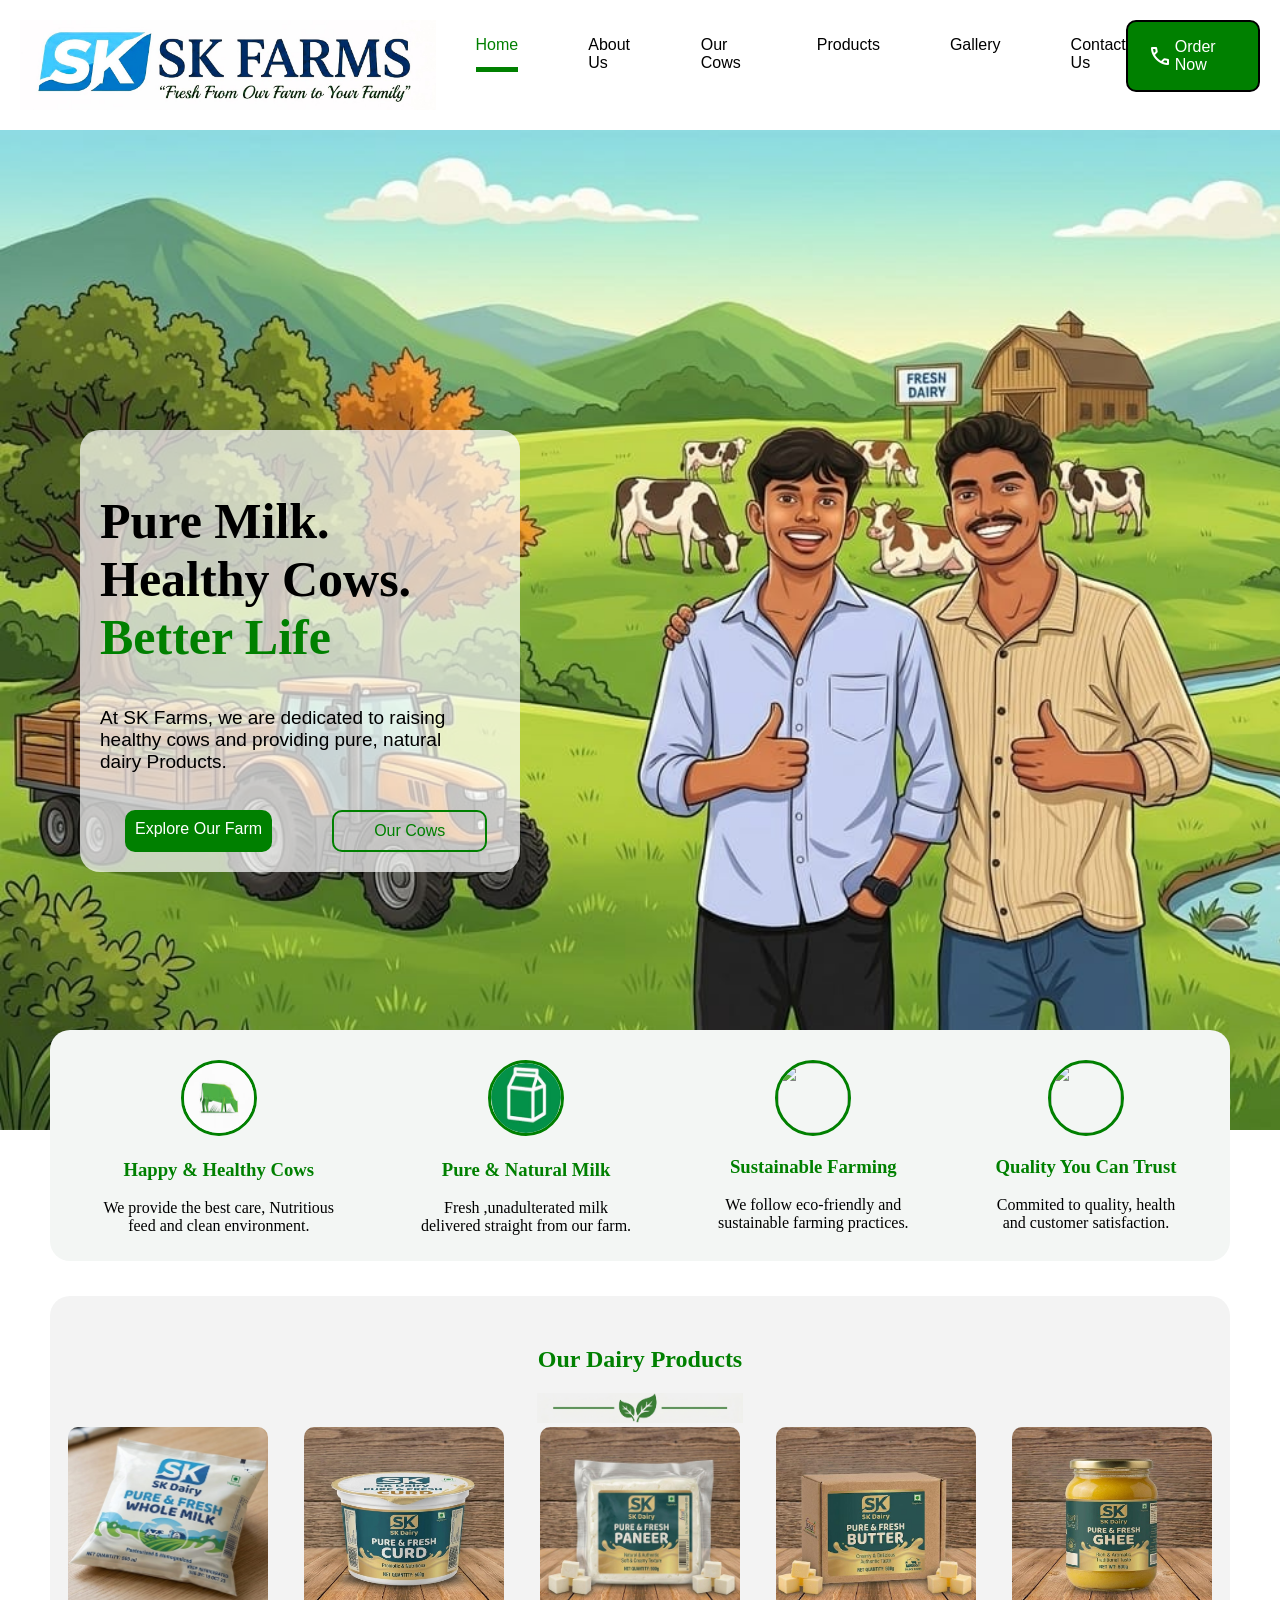
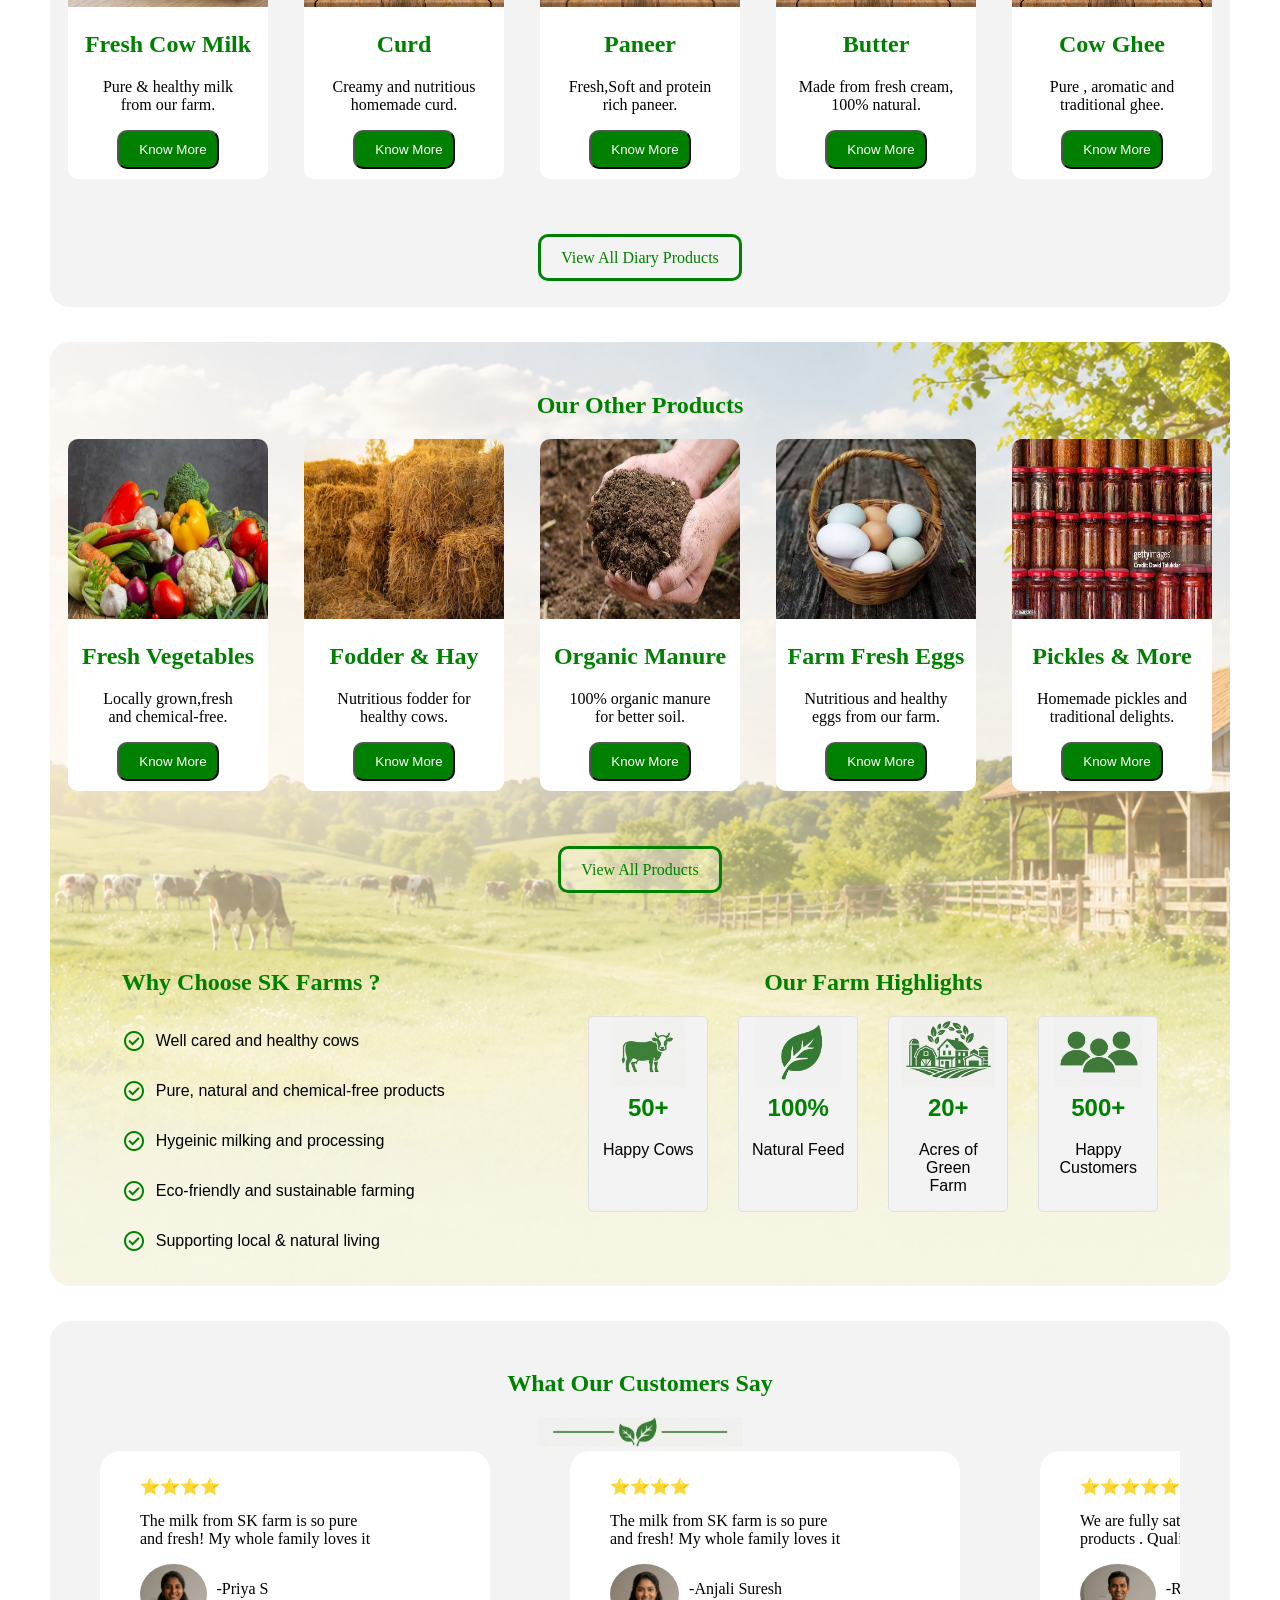
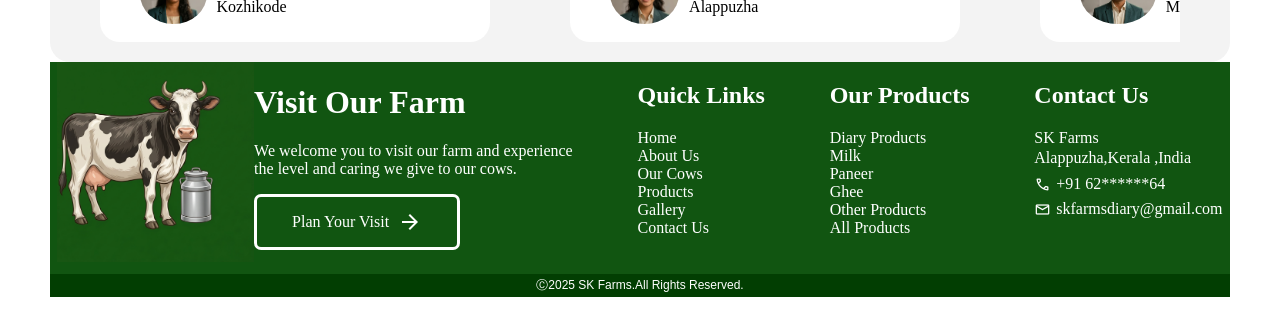
==== index.html @ 0b3ab614 "Add SK Farms desktop website" ====
<!DOCTYPE html>
<html lang="en">
<head>
    <meta charset="UTF-8">
    <meta name="viewport" content="width=device-width, initial-scale=1.0">
    <title>SK FARMS</title>
    <link rel="stylesheet" href="skfarms.css">
    <link rel="stylesheet" href="https://fonts.googleapis.com/css2?family=Material+Symbols+Outlined" />
</head>
<body>
    <header>
        <div class="main-header">
            
            <img src="./images/logoheading.jpeg" alt="" height="90px">
                

            <div>
                <nav>
                    <ul class="nav-div">
                        <li style="border-bottom: 5px solid green; padding-bottom: 5px; color: green;">Home</li>
                        <li><a href="./about.html" class="nav-a">About Us</a> </li>
                        <li><a href="./cows.html" class="nav-a"> Our Cows</a></li>
                        <li><a href="./products.html" class="nav-a">Products</a> </li>
                        <li><a href="./gallery.html" class="nav-a"> Gallery</a></li>
                        <li><a href="./contact.html" class="nav-a">Contact Us</a> </li>
                    </ul>
                </nav>
            </div>

            <div>
                <a href="./contact.html" style=" text-decoration: none; border-radius: 10px; border: 2px solid black; color: white; background-color: green; display: flex; align-items: center;padding-left: 20px;padding-right: 20px; gap: 3px; font-family: Arial, Helvetica, sans-serif;"> <span class="material-symbols-outlined">call</span> <p>Order Now</p></a>
            </div>
        </div>
    </header>

    <section>
        <div class="back-img">
            <div class="inner-back-img">
                <h1 style="font-size: 50px;">Pure Milk. <br> Healthy Cows. <br> <span style="color: green;">Better Life</span></h1>
                <p style="font-size: 19px; font-family: Inter, Helvetica, Arial, sans-serif;">At SK Farms, we are dedicated to raising <br> healthy cows and providing pure, natural <br> dairy Products.</p> <br>
                <div style="display: flex; gap: 60px;">
                    <a href="./gallery.html" style="font-family: Arial, Helvetica, sans-serif; margin-left: 25px; text-decoration: none; color: white; background-color: green;border-radius: 10px;padding: 10px;">Explore Our Farm  </a> 
                    <a href="./cows.html" style="font-family: Arial, Helvetica, sans-serif; text-decoration: none; color: green; border: 2px solid green; border-radius: 10px;padding: 10px 40px;">Our Cows </a>
                </div>
            </div>
        </div>
    </section>

    <!-- header ends here -->

    <section>
        <div class="info-div">
            <div class="inner-info-div">
                <img class="icons" height="70px" width="70px" src="[data-uri]" alt="">
                <h3 class="first-sec">Happy & Healthy Cows</h3>
                <p>We provide the best care, Nutritious <br>feed and clean environment.</p>
            </div>


            <div class="inner-info-div">
                <img class="icons" height="70px" width="70px" src="[data-uri]" alt="">
                <h3 class="first-sec">Pure & Natural Milk</h3>
                <p>Fresh ,unadulterated milk <br> delivered straight from our farm.</p>
            </div>

            <div class="inner-info-div">
                <img class="icons" height="70px" width="70px" src="https://encrypted-tbn0.gstatic.com/images?q=tbn:ANd9GcQDisQNB40xebgW37PnP-cOyI1RKQiH1mMAHMAszPaAXA&s=10" alt="">
                <h3 class="first-sec">Sustainable Farming</h3>
                <p>We follow eco-friendly and <br> sustainable farming practices.</p>
            </div>

            <div class="inner-info-div">
                <img class="icons" height="70px" width="70px" src="https://encrypted-tbn0.gstatic.com/images?q=tbn:ANd9GcQQSw8Ujokyv9TEXYNVb4td2sPnIjpA0ajTEoQYY0KD9Q&s=10" alt="">
                <h3 class="first-sec">Quality You Can Trust</h3>
                <p>Commited to quality, health <br> and customer satisfaction.</p>
            </div>
        </div>

        <!-- first box ends here -->

        <div class="sec-box">
            <div style="text-align: center;">
                <h1 style="color: green; ">Our Dairy Products</h1>
                <img height="30px"  src="./images/nothing.png" alt="">
            </div>

            <!-- products section -->
            <div class="products">
                <div class="inner-products">
                    <img src="./images/milk.jpeg" height="180px" width="200px" style="border-top-left-radius: 10px;border-top-right-radius: 10px; " alt="">
                    <h2 class="product-name">Fresh Cow Milk</h2>
                    <p class="font-select">Pure & healthy milk <br> from our farm.</p>
                    <button style="text-align: center; color: white; background-color: green;border-radius: 10px;padding-right: 30px;padding: 10px; padding-left: 20px;">Know More</button> 
                </div>

                <div class="inner-products">
                    <img src="./images/curd.jpeg" height="180px" width="200px" style="border-top-left-radius: 10px;border-top-right-radius: 10px; " alt="">
                    <h2 class="product-name">Curd</h2>
                    <p class="font-select">Creamy and nutritious <br> homemade curd.</p>
                    <button style="text-align: center; color: white; background-color: green;border-radius: 10px;padding-right: 30px;padding: 10px; padding-left: 20px;">Know More</button> 
                </div>
                
                <div class="inner-products">
                    <img src="./images/paneer.jpeg" height="180px" width="200px" style="border-top-left-radius: 10px;border-top-right-radius: 10px; " alt="">
                    <h2 class="product-name">Paneer</h2>
                    <p class="font-select">Fresh,Soft and protein <br> rich paneer.</p>
                    <button style="text-align: center; color: white; background-color: green;border-radius: 10px;padding-right: 30px;padding: 10px; padding-left: 20px;">Know More</button> 
                </div>

                <div class="inner-products">
                    <img src="./images/butter.jpeg" height="180px" width="200px" style="border-top-left-radius: 10px;border-top-right-radius: 10px; " alt="">
                    <h2 class="product-name">Butter</h2>
                    <p class="font-select">Made from fresh cream, <br> 100% natural.</p>
                    <button style="text-align: center; color: white; background-color: green;border-radius: 10px;padding-right: 30px;padding: 10px; padding-left: 20px;">Know More</button> 
                </div>

                <div class="inner-products">
                    <img src="./images/ghee.jpeg" height="180px" width="200px" style="border-top-left-radius: 10px;border-top-right-radius: 10px; " alt="">
                    <h2 class="product-name">Cow Ghee</h2>
                    <p class="font-select"> Pure , aromatic and <br> traditional ghee.</p>
                    <button style="text-align: center; color: white; background-color: green;border-radius: 10px;padding-right: 30px;padding: 10px; padding-left: 20px;">Know More</button> 
                </div>
            </div>

            <p style="text-align: center;margin-top: 70px; margin-bottom: 20px;"><a class="a-view-all" href="./products.html" style="text-decoration: none;color: green;border: 3px solid green;padding: 12px;padding-left: 20px;padding-right: 20px;border-radius: 10px;">View All Diary Products</a></p>
        </div>




        <!-- other products -->

        <div class="sec-box-1">
            <div style="text-align: center;">
                <h1 style="color: green;">Our Other Products</h1>
                
            </div>

            <!-- products section -->
            <div class="products">
                <div class="inner-products">
                    <img src="./images/vegetables.jpg" height="180px" width="200px" style="border-top-left-radius: 10px;border-top-right-radius: 10px; " alt="">
                    <h2 class="product-name">Fresh Vegetables</h2>
                    <p class="font-select">Locally grown,fresh <br> and chemical-free.</p>
                    <button style="text-align: center; color: white; background-color: green;border-radius: 10px;padding-right: 30px;padding: 10px; padding-left: 20px;">Know More</button> 
                </div>

                <div class="inner-products">
                    <img src="./images/fodder.jpg" height="180px" width="200px" style="border-top-left-radius: 10px;border-top-right-radius: 10px; " alt="">
                    <h2 class="product-name">Fodder & Hay</h2>
                    <p class="font-select">Nutritious fodder for<br> healthy cows.</p>
                    <button style="text-align: center; color: white; background-color: green;border-radius: 10px;padding-right: 30px;padding: 10px; padding-left: 20px;">Know More</button> 
                </div>
                
                <div class="inner-products">
                    <img src="./images/manure.jpg" height="180px" width="200px" style="border-top-left-radius: 10px;border-top-right-radius: 10px; " alt="">
                    <h2 class="product-name">Organic Manure</h2>
                    <p class="font-select">100% organic manure<br> for better soil.</p>
                    <button style="text-align: center; color: white; background-color: green;border-radius: 10px;padding-right: 30px;padding: 10px; padding-left: 20px;">Know More</button> 
                </div>

                <div class="inner-products">
                    <img src="./images/eggs.jpg" height="180px" width="200px" style="border-top-left-radius: 10px;border-top-right-radius: 10px; " alt="">
                    <h2 class="product-name">Farm Fresh Eggs</h2>
                    <p class="font-select">Nutritious and healthy <br> eggs from our farm.</p>
                    <button style="text-align: center; color: white; background-color: green;border-radius: 10px;padding-right: 30px;padding: 10px; padding-left: 20px;">Know More</button> 
                </div>

                <div class="inner-products">
                    <img src="./images/pickles.jpg" height="180px" width="200px" style="border-top-left-radius: 10px;border-top-right-radius: 10px; " alt="">
                    <h2 class="product-name">Pickles & More</h2>
                    <p class="font-select"> Homemade pickles and<br> traditional delights.</p>
                    <button style="text-align: center; color: white; background-color: green;border-radius: 10px;padding-right: 30px;padding: 10px; padding-left: 20px;">Know More</button> 
                </div>
            </div>

            <p style="text-align: center;margin-top: 70px;"><a class="a-view-all" href="./products.html" style="background-color: rgba(255,255,255,0.3); text-decoration: none;color: green;border: 3px solid green;padding: 12px;padding-left: 20px;padding-right: 20px;border-radius: 10px;">View All Products</a></p>
        

            <div class="highlights-outer">
                <div class="why-div">
                    <h1 style="color: green;">Why Choose SK Farms ?</h1>
                    <div style="display: flex; align-items: center; gap: 10px; font-family: Inter, Helvetica, Arial, sans-serif;"><span class="material-symbols-outlined" style="color: green;">check_circle</span> <p>Well cared and healthy cows</p></div>
                    <div style="display: flex; align-items: center; gap: 10px; font-family: Inter, Helvetica, Arial, sans-serif;"><span class="material-symbols-outlined" style="color: green;">check_circle</span> <p>Pure, natural and chemical-free products</p></div>
                    <div style="display: flex; align-items: center; gap: 10px; font-family: Inter, Helvetica, Arial, sans-serif;"><span class="material-symbols-outlined" style="color: green;">check_circle</span> <p>Hygeinic milking and processing</p></div>
                    <div style="display: flex; align-items: center; gap: 10px; font-family: Inter, Helvetica, Arial, sans-serif;"><span class="material-symbols-outlined" style="color: green;">check_circle</span> <p>Eco-friendly and sustainable farming</p></div>
                    <div style="display: flex; align-items: center; gap: 10px; font-family: Inter, Helvetica, Arial, sans-serif;"><span class="material-symbols-outlined" style="color: green;">check_circle</span> <p>Supporting local & natural living</p></div>
                </div>

                <div class="highlights">
                    <h1 style="color: green;">Our Farm Highlights</h1>
                    <div class="highlights-icons">
                        <div class="first-high">
                            <img src="./images/cowicon.png" height="70px" alt="">
                            <h1 style="color: green;font-family: Inter, Helvetica, Arial, sans-serif; margin-top: 3px;">50+</h1>
                            <p style="font-family: Inter, Helvetica, Arial, sans-serif;">Happy Cows</p>
                        </div>

                        <div class="first-high">
                            <img src="./images/icona.png" height="70px" alt="">
                            <h1 style="color: green;font-family: Inter, Helvetica, Arial, sans-serif;margin-top: 3px;">100%</h1>
                            <p style="font-family: Inter, Helvetica, Arial, sans-serif;">Natural Feed</p>
                        </div>

                        <div class="first-high">
                            <img src="./images/iconb.png" height="70px" alt="">
                            <h1 style="color: green;font-family: Inter, Helvetica, Arial, sans-serif;margin-top: 3px;">20+</h1>
                            <p style="font-family: Inter, Helvetica, Arial, sans-serif;">Acres of Green <br> Farm</p>
                        </div>

                        <div class="first-high">
                            <img src="./images/iconc.png" height="70px" alt="">
                            <h1 style="color: green;font-family: Inter, Helvetica, Arial, sans-serif;margin-top: 3px;">500+</h1>
                            <p style="font-family: Inter, Helvetica, Arial, sans-serif;">Happy <br> Customers</p>
                        </div>
                    </div>
                </div>
            </div>
        </div>

        <div class="cust-div">
            <div class="inner-first-cust-div" style="text-align: center;">
                <h1 style="color: green;">What Our Customers Say</h1>
                <img height="30px" src="./images/nothing.png" alt="">
            </div>

            <div class="review">
                <div class="inner-review">
                    <p>⭐⭐⭐⭐</p>
                    <p>The milk from SK farm is so pure <br> and fresh! My whole family loves it</p>
                    <div style="display: flex; gap: 10px;">
                        <img src="./images/priya.png" height="60px" alt="" style="border-radius: 100%;">
                        <p>-Priya S <br> Kozhikode</p>
                    </div>
                </div>

                <div class="inner-review">
                    <p>⭐⭐⭐⭐</p>
                    <p>The milk from SK farm is so pure <br> and fresh! My whole family loves it</p>
                    <div style="display: flex; gap: 10px;">
                        <img src="./images/anjali.png" height="60px" alt="" style="border-radius: 100%;">
                        <p> -Anjali Suresh <br> Alappuzha</p>
                    </div>
                </div>

                <div class="inner-review">
                    <p>⭐⭐⭐⭐⭐</p>
                    <p>We are fully satisfied with their diary<br> products . Quality is excellent</p>
                    <div style="display: flex; gap: 10px;">
                        <img src="./images/Rahul.png" height="60px" alt="" style="border-radius: 100%;">
                        <p>-Rahul Rajeev <br> Malappuram</p>
                    </div>
                </div>

                <div class="inner-review">
                    <p>⭐⭐⭐⭐</p>
                    <p>Best Quality Products</p>
                    <div style="display: flex; gap: 10px;">
                        <img src="./images/anjali.png" height="60px" alt="" style="border-radius: 100%;">
                        <p>-Ravi P <br> Ernakulam</p>
                    </div>
                </div>

                <div class="inner-review">
                    <p>⭐⭐⭐⭐⭐</p>
                    <p>The milk from SK farm is so pure <br> and fresh! My whole family loves it</p>
                    <div style="display: flex; gap: 10px;">
                        <img src="./images/anjali.png" height="60px" alt="" style="border-radius: 100%;">
                        <p>-Anakha Satheesh <br> Palakkad</p>
                    </div>
                </div>

                <div class="inner-review">
                    <p>⭐⭐⭐</p>
                    <p>Best Quality Diary products</p>
                    <div style="display: flex; gap: 10px;">
                        <img src="./images/anjali.png" height="60px" alt="" style="border-radius: 100%;">
                        <p>-Suresh Kumar <br> Alappuzha</p>
                    </div>
                </div>
            </div>
        </div>
    </section>

    <footer>
        <div class="footer-flex">
        
            <div class="first-foot">
                <img class="footer-img" src="./images/footercow.png" height="200px" alt="">

                <div>
                    <h1 style="color: white;">Visit Our Farm</h1>
                    <p style="color: white;">We welcome you to visit our farm and experience <br> the level and caring we give to our cows.</p>
                    <a href="./contact.html" style="justify-content: center; color: white; text-decoration: none; display: flex;align-items: center; gap: 9px; border: 3px solid white; width: 200px; border-radius: 7px;">
                        <p>Plan Your Visit </p> <span class="material-symbols-outlined">arrow_forward</span> 
                    </a>
                </div>
            </div>

            <!-- second coloumn -->

            <div style="color: white;">
                <h2>Quick Links</h2>
                <div class="footer-links-mob">
                    <a href="" class="footer-links">Home</a> <br>
                    <a href="./about.html" class="footer-links">About Us</a> <br>
                    <a href="./cows.html" class="footer-links">Our Cows</a> <br>
                    <a href="./products.html" class="footer-links">Products</a> <br>
                    <a href="./gallery.html" class="footer-links">Gallery</a> <br>
                    <a href="./contact.html" class="footer-links">Contact Us</a> <br>
                </div>
            </div>

            <!-- third coloumn -->

            <div style="color: white;">
                <h2>Our Products</h2>
                <a href="" class="footer-links">Diary Products</a> <br>
                <a href="" class="footer-links">Milk</a> <br>
                <a href="" class="footer-links">Paneer</a> <br>
                <a href="" class="footer-links">Ghee</a> <br>
                <a href="" class="footer-links">Other Products</a> <br>
                <a href="" class="footer-links">All Products</a>
            </div>


            <!-- fourth coloumn -->

            <div style="color: white;">
                <h2>Contact Us</h2>
                <p style="margin: 2px 0;">SK Farms </p>
                <p style="margin: 2px 0;"> Alappuzha,Kerala ,India </p>
                <div style="display: flex;gap: 5px; align-items: center;margin-top: -10px;"> <span class="material-symbols-outlined" style="font-size: 17px;">call</span> <p>+91 62******64</p></div>
                <div style="display: flex; gap: 5px; align-items: center;margin-top: -25px;"> <span class="material-symbols-outlined" style="font-size: 17px;">mail</span> <p>skfarmsdiary@gmail.com</p></div>
            </div>

        </div>

        <div style="text-align: center;background-color: rgb(2, 62, 2);">
            <p style="color: white;font-family: Arial, Helvetica, sans-serif;font-size: 12px;padding-top: 3px;padding-bottom: 3px;">Ⓒ2025 SK Farms.All Rights Reserved.</p>
        </div>
    </footer>


</body>
</html>
---- skfarms.css ----
body{
    margin: 0;
}



.main-header{
    display: flex;
    justify-content: space-between;
    margin: 20px;
}

.nav-div{
    display: flex;
    gap: 70px;
    list-style: none;
    font-family: Inter, Helvetica, Arial, sans-serif;
}

.nav-a{
    color:black;
    text-decoration: none;

}

.nav-a:hover{
    color: white;
    background-color: green;
    padding: 10px;
    border-radius: 5px;
}

.back-img{
    background-image: url(./images/farmcover.jpeg);
    background-size: cover;
    height: 700px;
    padding-top: 300px;
    padding-left: 80px;
    
}

.inner-back-img{
    background-color:rgba(255,255,255,0.7);
    padding: 20px;
    border-radius: 20px;
    width: 400px;
    
}

.info-div{
    margin-top: -100px;
    display: flex;
    justify-content: space-around;
    background-color: rgb(243, 246, 244);
    padding: 10px;
    margin-left: 50px;
    margin-right: 50px ;
    border-radius: 20px;
    padding-top: 30px;
}

.inner-info-div{
    text-align: center;
}

.first-sec{
    color: green;
}

.icons{
    border-radius: 100%;
    border: 3px solid green;
}

/* first box ends here */

.sec-box{
    background-color: rgb(243, 243, 243);
    /* background-size: cover; */
    margin-left: 50px;
    margin-right: 50px;
    margin-top: 35px;
    border-radius: 20px;
    padding-top: 30px;
    padding-bottom: 20px;
}

.products{
    display: flex;
    justify-content: space-around;
    /* display: grid;
    grid-template-columns: 1fr 1fr 1fr 1fr 1fr; */
   
   
}

.inner-products{
    text-align: center;
    background-color: white;
    border-radius: 10px;
    /* padding: 10px; */
    padding-bottom: 10px;
}

.a-view-all:hover{
    background-color: rgb(218, 222, 223);
}

.product-name{
    color: green;
}

.highlights-outer{
    display: flex;
    justify-content: space-around;
    margin-top: 70px;
}

.highlights{
    text-align: center;
}

.highlights-icons{
    display: flex;
    gap: 30px;
}

.first-high{
    text-align: center;
    background-color: rgb(243, 243, 243);
    border: 1px solid rgb(224, 224, 224);
    padding-left: 9px;
    padding-right: 9px;
    border-radius: 5px;
    width: 100px;
}


.sec-box-1{
    background-image: url(./images/backgroundimagepro.png);
    background-size: cover;
    background-position: center;
    margin-left: 50px;
    margin-right: 50px;
    margin-top: 35px;
    border-radius: 20px;
    padding-top: 30px;
    padding-bottom: 20px;
}

.cust-div{
    background-color: rgb(243, 243, 243);
    margin-left: 50px;
    margin-right: 50px;
    border-radius: 20px;
    padding-top: 30px;
    margin-top: 35px;
}



.review{
    display: flex;
    gap: 80px;
    overflow-x: auto;
    margin-left: 50px;
    margin-right: 50px;
    padding-bottom: 20px;
}

.inner-review{
    background-color: white;
    padding: 10px;
    padding-left: 40px;
    padding-right: 50px;
    border-radius: 20px;
    width: 300px;
    flex-shrink: 0;
}

footer{
    background-color: rgb(17, 85, 17);
    margin-left: 50px; 
    margin-right: 50px;
}

.footer-flex{
    display: flex;
    justify-content: space-around;
    gap: 50px;
}

.first-foot{
    display: flex;
}

.footer-links{
    color: white;
    text-decoration: none;
}



/* PRODUCTS STARTS HERE */




.prod-back-img{
    background-image: linear-gradient(rgba(0,0,0,0.4),rgba(0,0,0,0.4)) ,url(./images/productsbackimg.png);
    background-size: cover;
    background-position: center;
    margin-top: -20px;
}

.products-prod{
    /* display: flex;
    justify-content: space-around; */
    display: grid;
    grid-template-columns: 1fr 1fr 1fr 1fr 1fr;
    gap: 80px;
    margin-left: 40px;
    margin-right: 40px;
    margin-top: 30px;
   
}



.prod-last-sec-div{
    display: flex;
    justify-content: space-around;
    margin-top: 30px;
    margin-left: 50px;
    margin-right: 50px;
    border-radius: 10px;
    background-color: rgb(243, 243, 243);
}


.prod-inner-last-sec-div{
    display: flex;
    text-align: center;
    gap: 5px;
}



                     /* about page */

.main-header-1{
    display: flex;
    margin: 20px;
    text-align: center;
    gap: 20px;
}

.story-div{
    display: flex;
    margin: 0 120px;
    justify-content: space-around;
}

.h-css{
    color: green;
}

.p-css{
    font-family: Arial, Helvetica, sans-serif;
}

.promise-div{
    background-color: rgb(243, 243, 243);
    margin: 50px 110px;
    border-radius: 20px;
    padding-top: 20px;
    display: flex;
    justify-content: space-around;
    align-items: center;
}

.why-choose-div{
    display: flex;
    gap: 40px;
   
}
.item-promise{
    text-align: center;
    /* border: 2px solid lightgrey;
    padding: 0 10px;
    border-radius: 10px; */
}


            /* contact us */

.info-contacts{
    display: flex;
    align-items: center;
    gap: 15px;
}

.contact-first{
    display: flex;
    justify-content: center;
    gap: 30px;
    margin-right: 200px;
    margin-left: 100px;
}

.inner-contact{
    border-right: 3px solid rgb(239, 238, 238);
    padding: 0 110px;
}

.care-div{
    background-color: rgb(227, 230, 227);
    border-radius: 10px;
    padding: 0 15px;
}

.send-msg-div{
    margin-left: 40px;
}



           /* our cows */

.cows-back-img{
    background-image: linear-gradient(rgba(0,0,0,0.55), rgba(0,0,0,0.55)),url(./images/ourcowsbackimg.jpg);
    background-size: cover;
    background-position: center;
    height: 500px;
    display: flex;
    align-items: center;
}

.cow-back-content{
    margin-left: 80px;
    
}

.care-points{
    display: flex;
    justify-content: space-between;
    gap: 70px;
    margin: 0 180px;
}

.inner-care-points{
    border: 2px solid rgb(238, 234, 234);
    display: flex;
    align-items: center;
    background-color:  rgb(243, 243, 243);
    padding: 0 10px;
    border-radius: 10px;
}

.h-care{
    color: green;
    font-family: Arial, Helvetica, sans-serif;
}

.p-care{
    font-family: Arial, Helvetica, sans-serif;
    margin-top: -10px;
}

.last-sec{
    display: flex;
    align-items: center;
    gap: 80px;
    margin: 0 100px;
    background-color: rgb(243,243,243);
    margin: 50px 50px;
    border-radius: 10px;
    padding-left: 40px;
}

.inner-inner-last-sec{
    display: flex;
    justify-content: space-between;
    gap: 30px;
}

.inner-tips-div{
    display: flex;
    align-items: center;
    gap: 5px;
}



        /* gallery */

.gallery-heading{
    text-align: center;
    color: green;
    font-size: 60px;
    
}

.gallery-subheading{
    text-align: center;
    font-size: 20px;
}

.container{
    background-color: rgb(243, 243, 243);
    margin: 50px;
    border-radius: 10px;
}

.gal-img{
    height: 220px;
    width: 100%;
    border-radius: 10px;
}

.gallery-images{
    display: grid;
    grid-template-columns: 1fr 1fr 1fr 1fr;
    grid-template-rows: 1fr 1fr 1fr 1fr;
    gap: 20px;
    margin: 0 50px;

}

.gal-main{
    grid-column: span 2;
    grid-row: span 2;
    height: 460px;
}



@media (max-width: 600px) {
    .main-header{
        margin: 10px;
        align-items: center;
    }

    .main-header img{
        height: 45px;
    }

    .back-img{
        height: 800px;
        width: 100%;
        margin: 0;
        padding-top: 100px;
        padding-left: 15px;
        padding-right: 15px;
        background-size: cover;
        box-sizing: border-box;
        background-position: center;
        display: flex;
        align-items: flex-end;
    }

    .inner-back-img {
        width: auto;
        padding: 5px 15px;
        margin-bottom: 10px;
        
    }
   
    .info-div{
        margin-top: 50px;
        margin-left: 10px;
        margin-right: 10px;
        display: grid;
        grid-template-columns: 1fr 1fr;
        gap: 10px;
    }

    .inner-info-div{
        border: 2px solid rgb(237, 234, 234);
        padding: 9px;
        border-radius: 5px;
    }

    .sec-box{
        margin-left: 10px;
        margin-right: 10px;
    }

    .products{
        overflow-x: auto;
        margin: 10px 10px;
    }

    .inner-products{
        margin: 0 10px;
    }

    .sec-box-1{
        margin: 15px 10px;
        background-position: center;
    }

    .highlights-outer{
        flex-direction: column;
        margin-left: 10px;
        margin-right: 10px;
    }

    .highlights-icons{
        display: grid;
        grid-template-columns: 1fr 1fr;
    }

    .highlights{
        text-align: center;
        margin-left: 15px;
    }

    .cust-div{
        margin-left: 10px;
        margin-right: 10px;
    }

    .inner-first-cust-div{
        margin-left: 10px;
        margin-right: 10px;
    }

    .inner-review{
        width: auto;
    }

    .review{
        margin-left: 20px;
        margin-right: 20px;
        gap: 40px;
    }

    footer{
        margin-left: 0;
        margin-right: 0;
    }

    .first-foot{
        margin-left: 5px;
        margin-right: 5px;
    }

    .footer-img{
        height: 150px;
        align-items: center;
    }

    .footer-flex{
        flex-direction: column;
        align-items: center;
    }

    
}
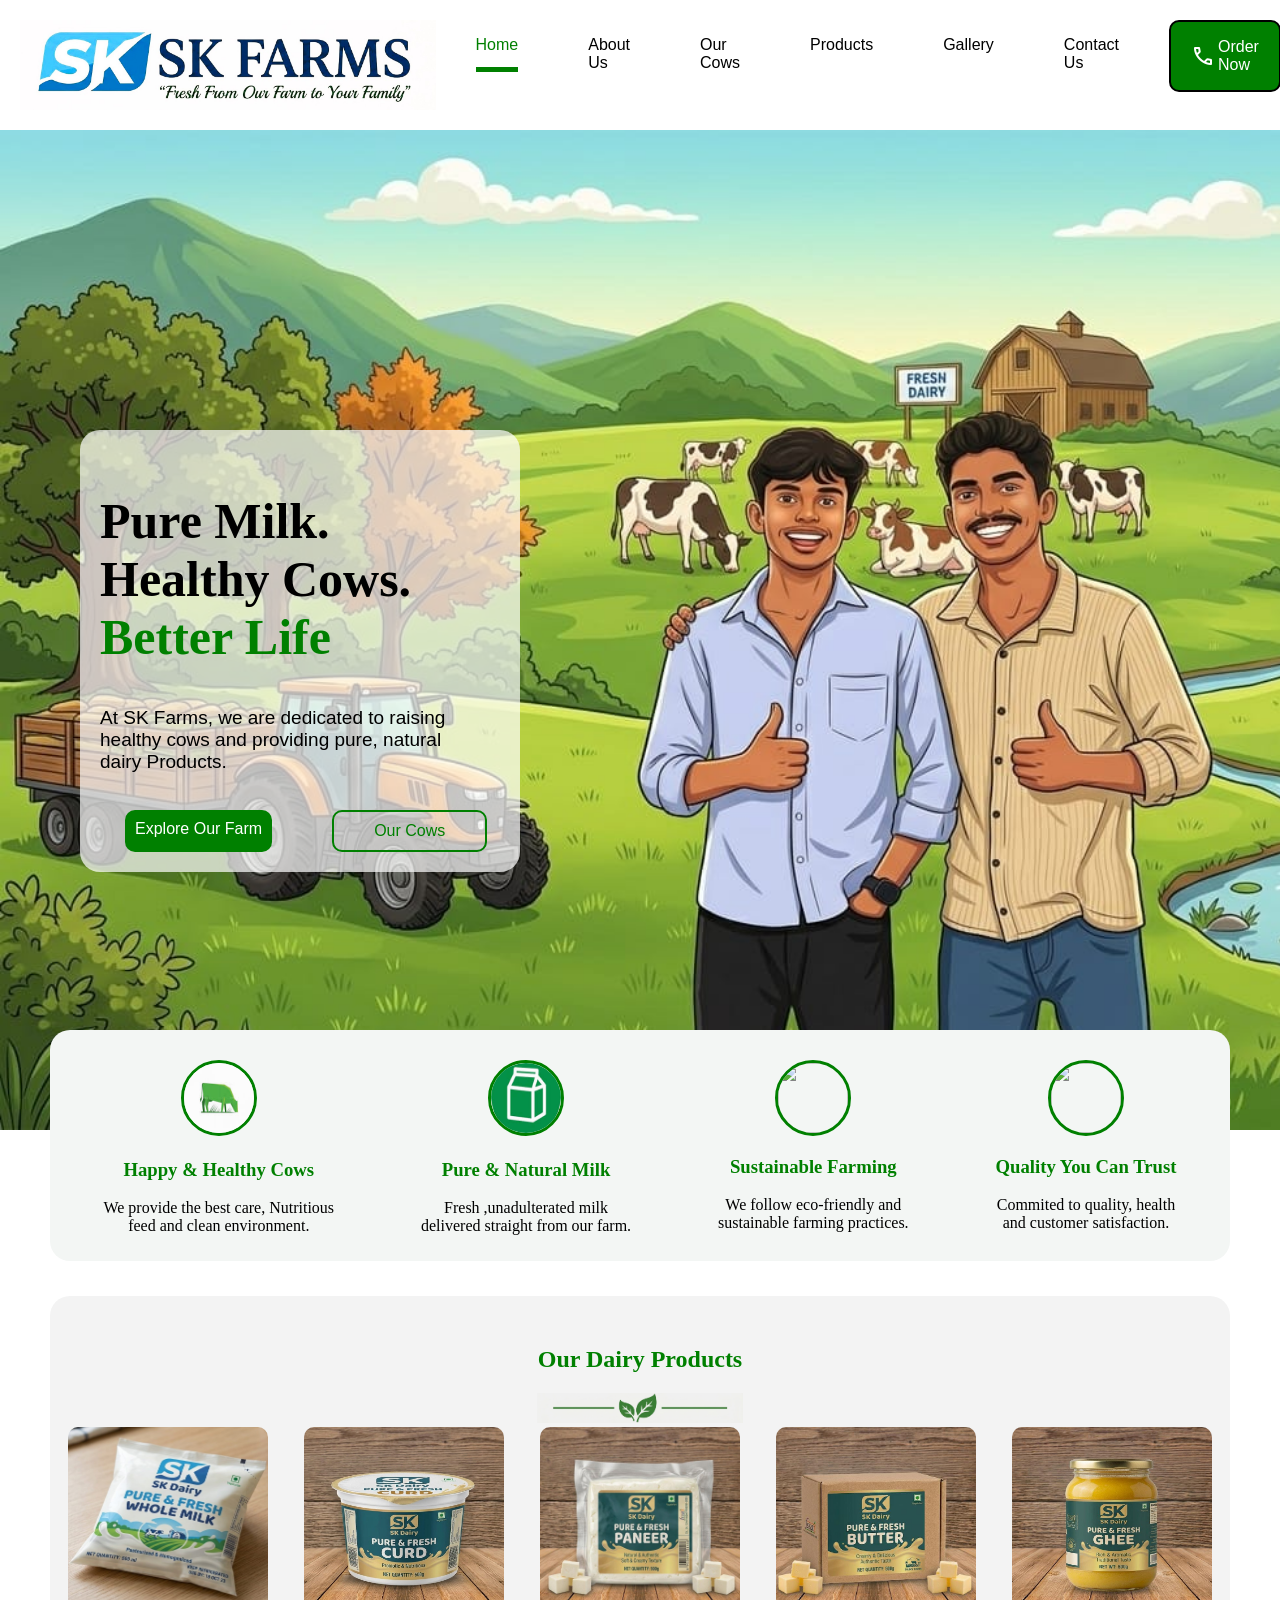
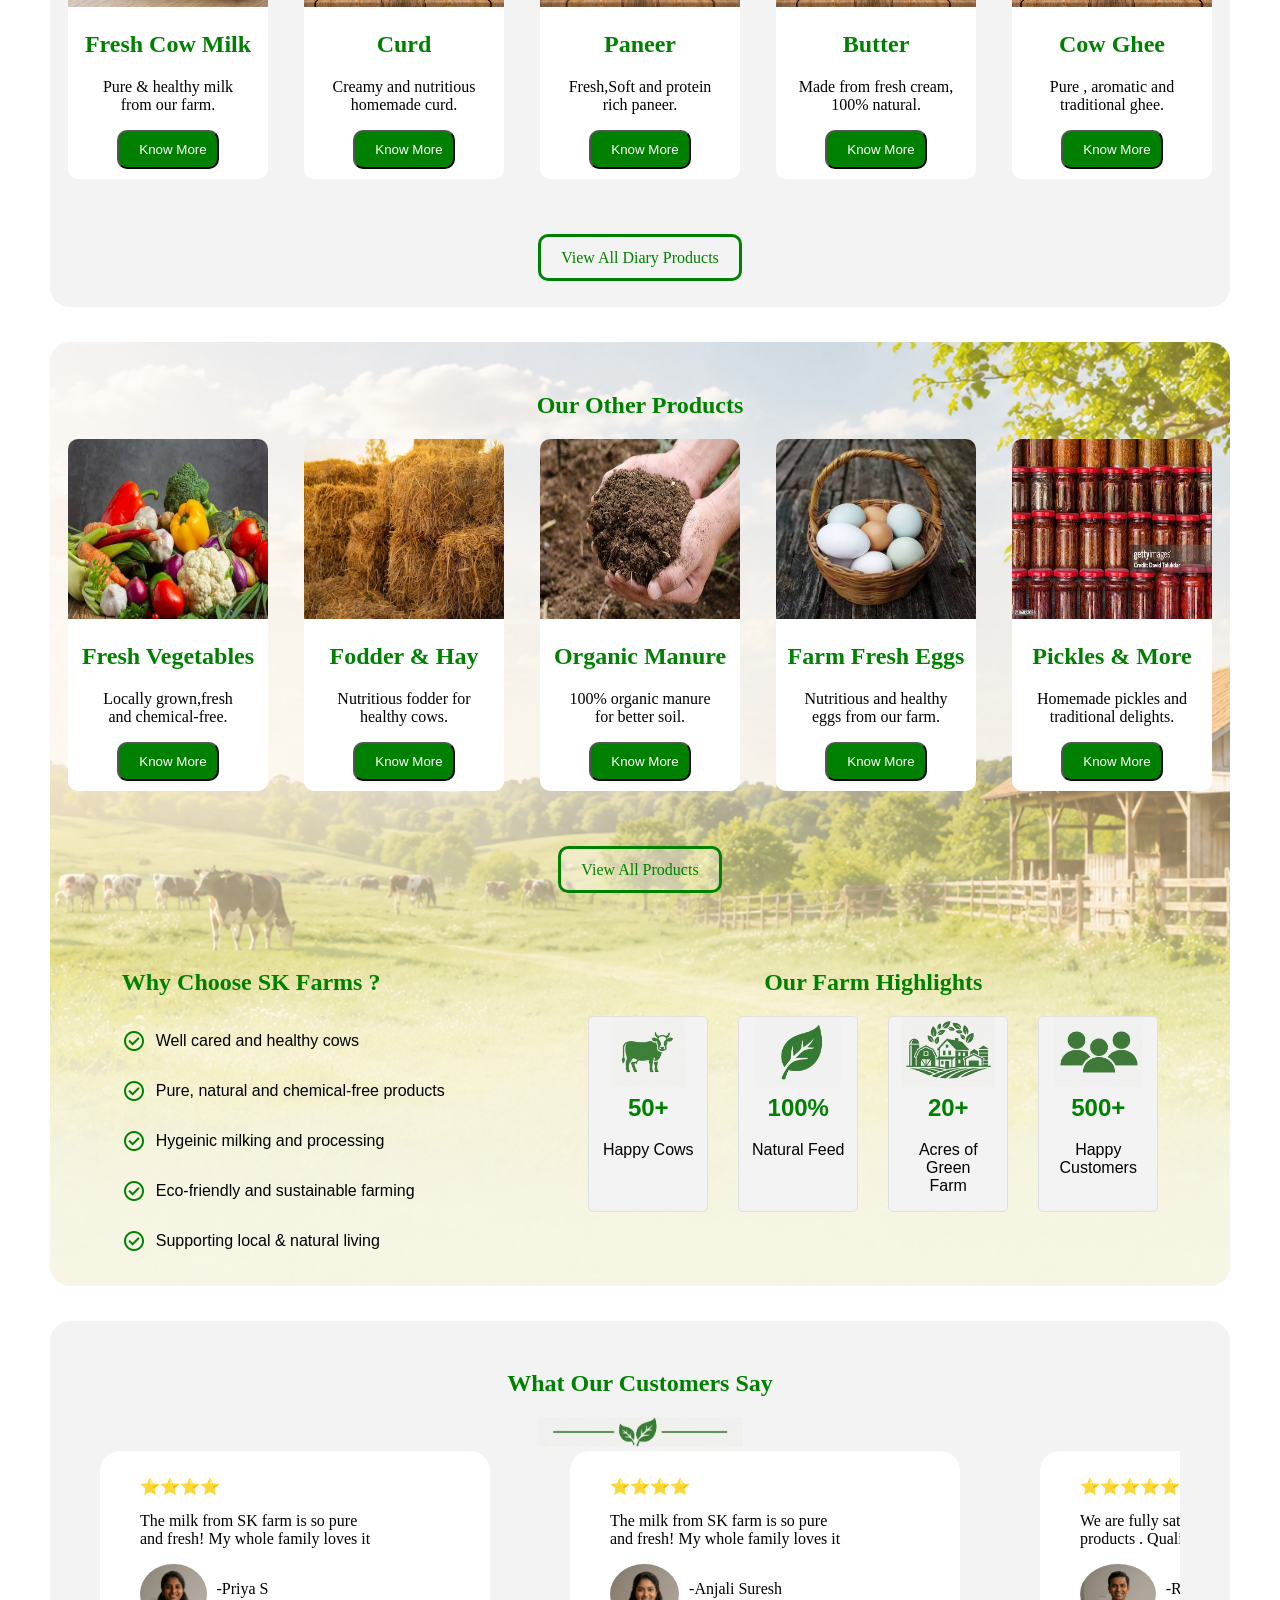
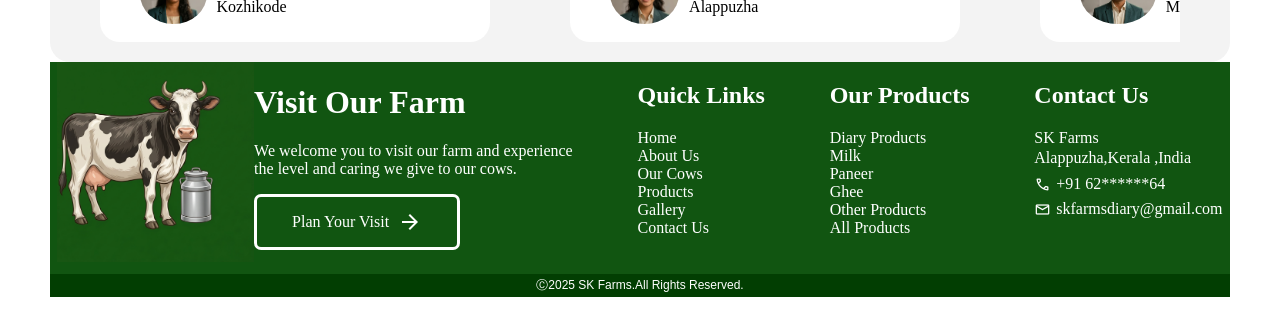
==== commit 2215200a: "Add files via upload" ====
--- a/index.html
+++ b/index.html
@@ -14,10 +14,11 @@
             <img src="./images/logoheading.jpeg" alt="" height="90px">
                 
 
-            <div>
+            <div class="inner-navs" id="nav-links">
+
                 <nav>
                     <ul class="nav-div">
-                        <li style="border-bottom: 5px solid green; padding-bottom: 5px; color: green;">Home</li>
+                        <li style="width: fit-content; border-bottom: 5px solid green; padding-bottom: 5px; color: green;">Home</li>
                         <li><a href="./about.html" class="nav-a">About Us</a> </li>
                         <li><a href="./cows.html" class="nav-a"> Our Cows</a></li>
                         <li><a href="./products.html" class="nav-a">Products</a> </li>
@@ -25,11 +26,15 @@
                         <li><a href="./contact.html" class="nav-a">Contact Us</a> </li>
                     </ul>
                 </nav>
-            </div>
-
-            <div>
-                <a href="./contact.html" style=" text-decoration: none; border-radius: 10px; border: 2px solid black; color: white; background-color: green; display: flex; align-items: center;padding-left: 20px;padding-right: 20px; gap: 3px; font-family: Arial, Helvetica, sans-serif;"> <span class="material-symbols-outlined">call</span> <p>Order Now</p></a>
-            </div>
+                
+
+                <div>
+                    <a class="contact-butn" href="./contact.html"> <span class="material-symbols-outlined">call</span> <p>Order Now</p></a>
+                </div>
+
+            </div>
+
+            <button class="menu-btn" onclick="toggleMenu()">☰</button>
         </div>
     </header>
 
@@ -38,7 +43,7 @@
             <div class="inner-back-img">
                 <h1 style="font-size: 50px;">Pure Milk. <br> Healthy Cows. <br> <span style="color: green;">Better Life</span></h1>
                 <p style="font-size: 19px; font-family: Inter, Helvetica, Arial, sans-serif;">At SK Farms, we are dedicated to raising <br> healthy cows and providing pure, natural <br> dairy Products.</p> <br>
-                <div style="display: flex; gap: 60px;">
+                <div class="inner-back-img-buttons">
                     <a href="./gallery.html" style="font-family: Arial, Helvetica, sans-serif; margin-left: 25px; text-decoration: none; color: white; background-color: green;border-radius: 10px;padding: 10px;">Explore Our Farm  </a> 
                     <a href="./cows.html" style="font-family: Arial, Helvetica, sans-serif; text-decoration: none; color: green; border: 2px solid green; border-radius: 10px;padding: 10px 40px;">Our Cows </a>
                 </div>
@@ -342,5 +347,13 @@
     </footer>
 
 
+
+    <script>
+        const toggleMenu = () => {
+            let nav  = document.getElementById('nav-links');
+            nav.classList.toggle('active');
+        } 
+    </script>
+
 </body>
 </html>
--- a/skfarms.css
+++ b/skfarms.css
@@ -28,6 +28,29 @@
     background-color: green;
     padding: 10px;
     border-radius: 5px;
+}
+
+.inner-navs{
+    display: flex;
+    gap: 50px;
+}
+
+.menu-btn{
+    display: none;
+}
+
+.contact-butn{
+    text-decoration: none;
+    border-radius: 10px; 
+    border: 2px solid black; 
+    color: white; 
+    background-color: green; 
+    display: flex; 
+    align-items: center;
+    padding-left: 20px;
+    padding-right: 20px; 
+    gap: 3px; 
+    font-family: Arial, Helvetica, sans-serif;
 }
 
 .back-img{
@@ -45,6 +68,11 @@
     border-radius: 20px;
     width: 400px;
     
+}
+
+.inner-back-img-buttons{
+    display: flex; 
+    gap: 60px;
 }
 
 .info-div{
@@ -248,13 +276,6 @@
 
                      /* about page */
 
-.main-header-1{
-    display: flex;
-    margin: 20px;
-    text-align: center;
-    gap: 20px;
-}
-
 .story-div{
     display: flex;
     margin: 0 120px;
@@ -294,6 +315,13 @@
 
             /* contact us */
 
+.main-header-1{
+    display: flex;
+    margin: 20px;
+    text-align: center;
+    gap: 20px;
+}
+
 .info-contacts{
     display: flex;
     align-items: center;
@@ -323,6 +351,22 @@
     margin-left: 40px;
 }
 
+.contact-form-1{
+    width: 200px;
+    height: 35px;
+}
+
+.contact-form-2{
+    width: 412px; 
+    height: 35px;
+    margin-top: 5px;
+}
+
+.contact-form-3{
+    width: 412px;
+    height: 200px;
+    margin-top: 5px;
+}
 
 
            /* our cows */
@@ -339,6 +383,12 @@
 .cow-back-content{
     margin-left: 80px;
     
+}
+
+.cow-back-content h1{
+    color: white;
+    font-size: 75px; 
+    border-bottom: 4px solid green;
 }
 
 .care-points{
@@ -421,7 +471,7 @@
 .gallery-images{
     display: grid;
     grid-template-columns: 1fr 1fr 1fr 1fr;
-    grid-template-rows: 1fr 1fr 1fr 1fr;
+    /* grid-template-rows: 1fr 1fr 1fr 1fr; */
     gap: 20px;
     margin: 0 50px;
 
@@ -436,9 +486,70 @@
 
 
 @media (max-width: 600px) {
+
+    .inner-navs{
+        display: none;
+        position: absolute;
+        top: 70px;
+        right: 20px;
+        background-color: white;
+        width: 200px;
+        border-radius: 5px;  
+        padding-left: 9px;
+        padding-right: 25px;
+        padding-bottom: 10px;
+    }
+
+
+    .inner-navs.active{
+        display: flex;
+        flex-direction: column;
+        justify-content: center;
+        align-items: center;
+    }
+
+    .menu-btn{
+        display: block;
+        background : none;
+        border: none;
+        font-size: 30px;
+        font-weight: bolder;
+        color: green;
+    }
+
     .main-header{
+        /* flex-direction: column; */
         margin: 10px;
         align-items: center;
+    }
+
+
+    .nav-div{
+        flex-direction: column;
+        align-items: center;
+        gap: 50px;
+    }
+
+    /* .nav-a{
+        color:black;
+        text-decoration: none;
+        font-size: 15px;
+        width: 100%;
+        flex-shrink: 0;
+    } */
+
+    .contact-butn{
+        text-decoration: none;
+        border-radius: 10px; 
+        border: 2px solid black; 
+        color: white; 
+        background-color: green; 
+        display: flex; 
+        align-items: center;
+        padding-left: 5px;
+        padding-right: 5px; 
+        gap: 3px; 
+        font-family: Arial, Helvetica, sans-serif;
     }
 
     .main-header img{
@@ -446,7 +557,6 @@
     }
 
     .back-img{
-        height: 800px;
         width: 100%;
         margin: 0;
         padding-top: 100px;
@@ -460,12 +570,19 @@
     }
 
     .inner-back-img {
-        width: auto;
+        background-color:rgba(255,255,255,0.4);
+        width: 100%;
         padding: 5px 15px;
         margin-bottom: 10px;
         
     }
    
+    .inner-back-img-buttons{
+        gap: 20px;
+        
+    }
+
+
     .info-div{
         margin-top: 50px;
         margin-left: 10px;
@@ -556,5 +673,197 @@
         align-items: center;
     }
 
-    
-}+    /* about us  */
+
+    .story-div{
+        margin-left: 10px;
+        margin-right: 10px;
+        flex-direction: column;
+    }
+
+    .story-div img {
+        width: 100%;
+        height: 300px;
+        object-fit: cover;
+        border-radius: 20px;
+    }
+
+    .promise-div{
+        margin-left: 10px;
+        margin-right: 10px;
+        flex-direction: column;
+    }
+
+    .why-choose-div{
+        display: grid;
+        grid-template-columns: 1fr 1fr;
+    }
+
+    .milkimg-div{
+        height: 270px;
+        width: auto;
+        margin-top: 20px;
+        margin-bottom: 20px;
+    }
+
+    /* our cows */
+    .cow-back-content{
+        margin-left: 10px;
+        margin-right: 10px;
+    }
+
+    .care-points{
+        /* display: grid;
+        grid-template-columns: 1fr 1fr;
+        gap: 10px; */
+        flex-direction: column;
+        margin-left: auto;
+        margin-right: auto;
+        align-items: center;
+    }
+
+    .last-sec{
+        margin-left: 10px;
+        margin-right: 10px;
+        flex-direction: column-reverse;
+        align-items: center;
+        padding-left: 10px;
+        padding-right: 10px;
+        padding-bottom: 10px;
+        justify-content: center;
+    }
+
+    .inner-inner-last-sec{
+        display: grid;
+        grid-template-columns: 1fr 1fr;
+    }
+
+    .inner-care-points{
+        width: 250px;
+    }
+
+
+    /* products */
+
+    .products-prod{
+        display: grid;
+        grid-template-columns: 1fr 1fr;
+        gap: 20px;
+        row-gap: 20px;
+        column-gap: 10;
+        margin-left: 5px;
+        margin-right: 8px;
+        margin-top: 30px;
+        padding-right: 15px;
+    }
+
+    .inner-products-2{
+        display: flex;
+        flex-direction: column;
+        width: 100%;
+        /* height: 350px; */
+    }
+
+    .inner-products button{
+         margin-top: auto;
+         margin-bottom: 10px;
+         margin-left: 20px;
+         margin-right: 20px;
+    }
+
+    .prod-last-sec-div{
+        display: flex;
+        flex-direction: column;
+        align-items: center;
+        margin-top: 30px;
+        margin-left: 10px;
+        margin-right: 10px;
+        border-radius: 10px;
+        background-color: rgb(243, 243, 243);
+        
+    }
+
+    /* gallery */
+
+    .container{
+        background-color: rgb(243, 243, 243);
+        margin: 0;
+        border-radius: 10px;
+    }
+
+    .gallery-images{
+        display: grid;
+        grid-template-columns: 1fr 1fr 1fr 1fr;
+        grid-template-rows: 1fr 1fr 1fr 1fr;
+        gap: 10px;
+        margin: 0 10px;
+    }
+
+    .gal-img{
+        height: 100px;
+        width: 100%;
+        border-radius: 10px;
+    }
+
+    .gal-main{
+        grid-column: span 2;
+        grid-row: span 2;
+        height: 210px;
+    }
+
+    /* contact */
+
+    .main-header-1{
+        flex-direction: column;
+        margin: 10px;
+        align-items: center;
+    }
+
+    .main-header-1 img{
+        height: 45px;
+    }
+
+    .contact-first{
+        display: flex;
+        flex-direction: column;
+        align-items: center;
+        gap: 30px;
+        margin-right: 20px;
+        margin-left: 10px;
+    }
+
+    .inner-contact{
+        border-right: none;
+        padding: 0 50px;
+    }
+
+    .send-msg-div{
+        /* margin-left: 10px; */
+        display: flex;
+        flex-direction: column;
+    }
+
+    .contact-form-1{
+        width: 100%;
+        height: 35px;
+    }
+
+    .contact-form-2{
+        width: 100%; 
+        height: 35px;
+        margin-top: 5px;
+    }
+
+    .contact-form-3{
+        width: 100%;
+        height: 200px;
+        margin-top: 5px;
+    }
+
+    .form-media{
+        display: flex;
+        flex-direction: column;
+        gap: 25px;
+    }
+}
+
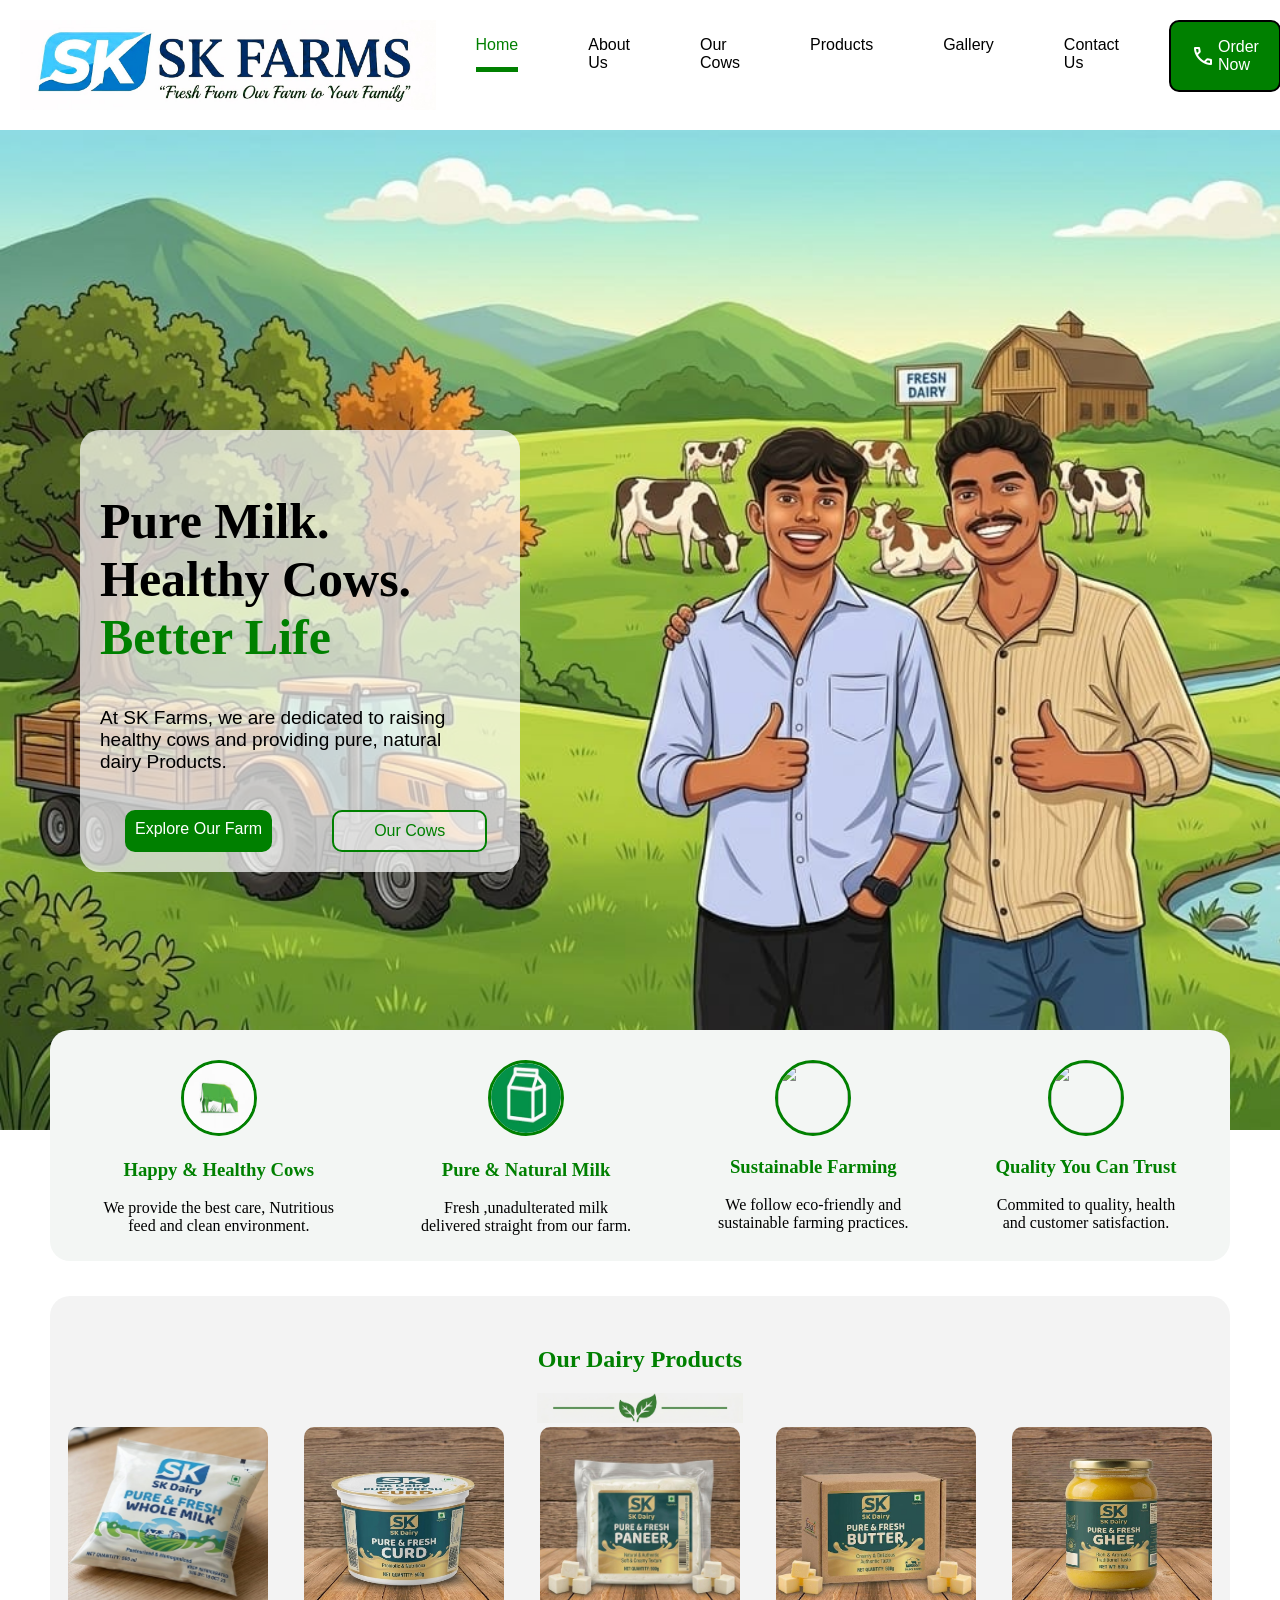
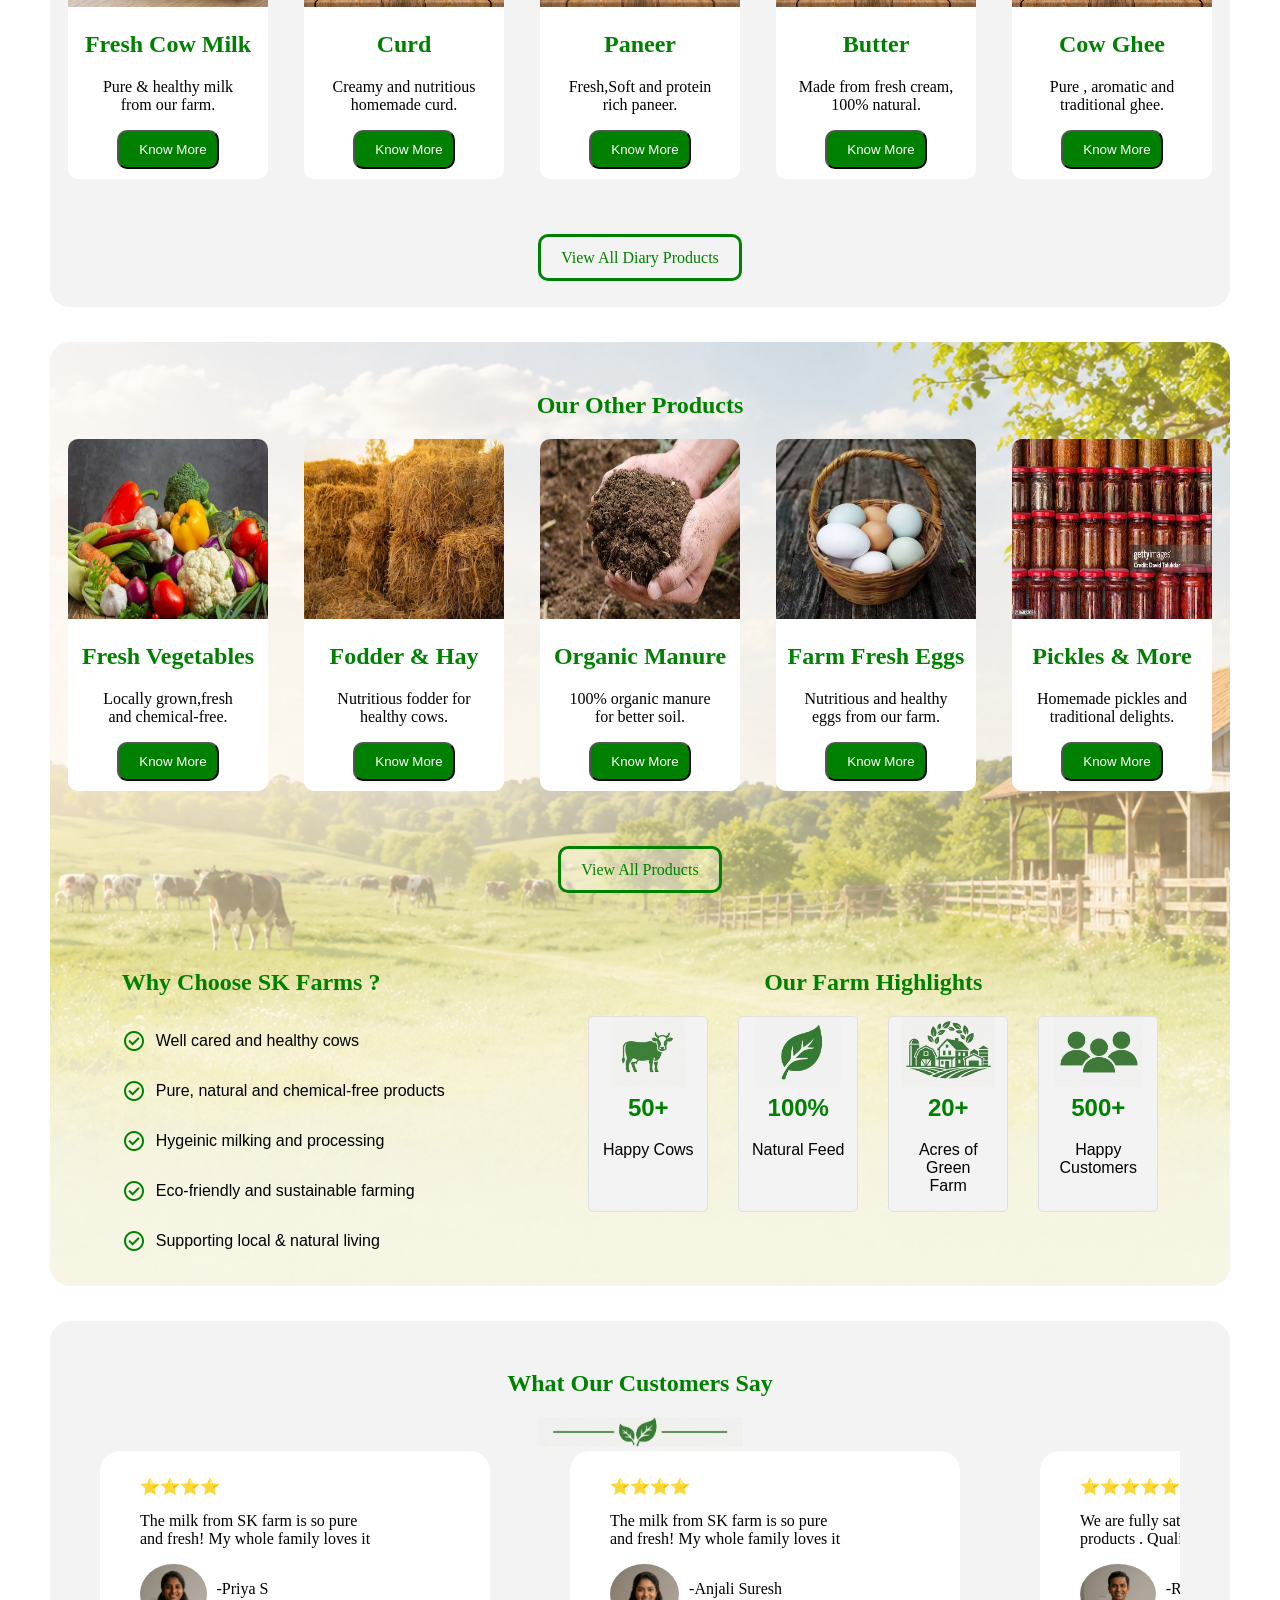
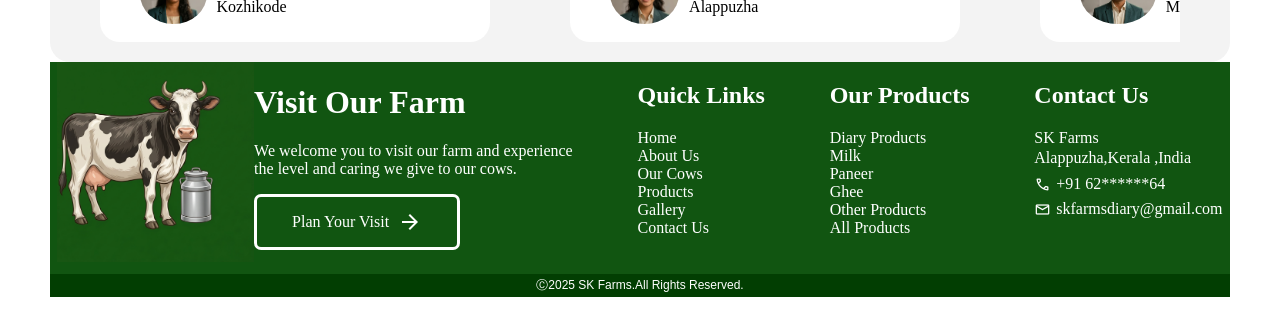
==== commit 53e9d19c: "Add files via upload" ====
--- a/index.html
+++ b/index.html
@@ -41,11 +41,11 @@
     <section>
         <div class="back-img">
             <div class="inner-back-img">
-                <h1 style="font-size: 50px;">Pure Milk. <br> Healthy Cows. <br> <span style="color: green;">Better Life</span></h1>
+                <h1 class="index-h1">Pure Milk. <br> Healthy Cows. <br> <span style="color: green;">Better Life</span></h1>
                 <p style="font-size: 19px; font-family: Inter, Helvetica, Arial, sans-serif;">At SK Farms, we are dedicated to raising <br> healthy cows and providing pure, natural <br> dairy Products.</p> <br>
                 <div class="inner-back-img-buttons">
-                    <a href="./gallery.html" style="font-family: Arial, Helvetica, sans-serif; margin-left: 25px; text-decoration: none; color: white; background-color: green;border-radius: 10px;padding: 10px;">Explore Our Farm  </a> 
-                    <a href="./cows.html" style="font-family: Arial, Helvetica, sans-serif; text-decoration: none; color: green; border: 2px solid green; border-radius: 10px;padding: 10px 40px;">Our Cows </a>
+                    <a href="./gallery.html" id="explore-btn" style="font-family: Arial, Helvetica, sans-serif; margin-left: 25px; text-decoration: none; color: white;background-color: green;border-radius: 10px;padding: 10px;text-align: center;">Explore Our Farm  </a> 
+                    <a href="./cows.html" style="font-family: Arial, Helvetica, sans-serif; text-decoration: none; color: green; border: 2px solid green; border-radius: 10px;padding: 10px 40px;background-color: rgba(255,255,255,0.4);text-align: center;">Our Cows </a>
                 </div>
             </div>
         </div>
--- a/skfarms.css
+++ b/skfarms.css
@@ -70,6 +70,10 @@
     
 }
 
+.index-h1{
+    font-size: 50px;
+}
+
 .inner-back-img-buttons{
     display: flex; 
     gap: 60px;
@@ -553,13 +557,13 @@
     }
 
     .main-header img{
-        height: 45px;
+        height: 55px;
     }
 
     .back-img{
         width: 100%;
         margin: 0;
-        padding-top: 100px;
+        /* padding-top: 100px; */
         padding-left: 15px;
         padding-right: 15px;
         background-size: cover;
@@ -570,11 +574,20 @@
     }
 
     .inner-back-img {
-        background-color:rgba(255,255,255,0.4);
+        background: none;
+        background-color:rgba(255,255,255,0.2);
         width: 100%;
         padding: 5px 15px;
         margin-bottom: 10px;
         
+    }
+
+    .index-h1{
+        font-size: 40px;
+    }
+
+    #explore-btn{
+        border: 1px solid white;
     }
    
     .inner-back-img-buttons{
